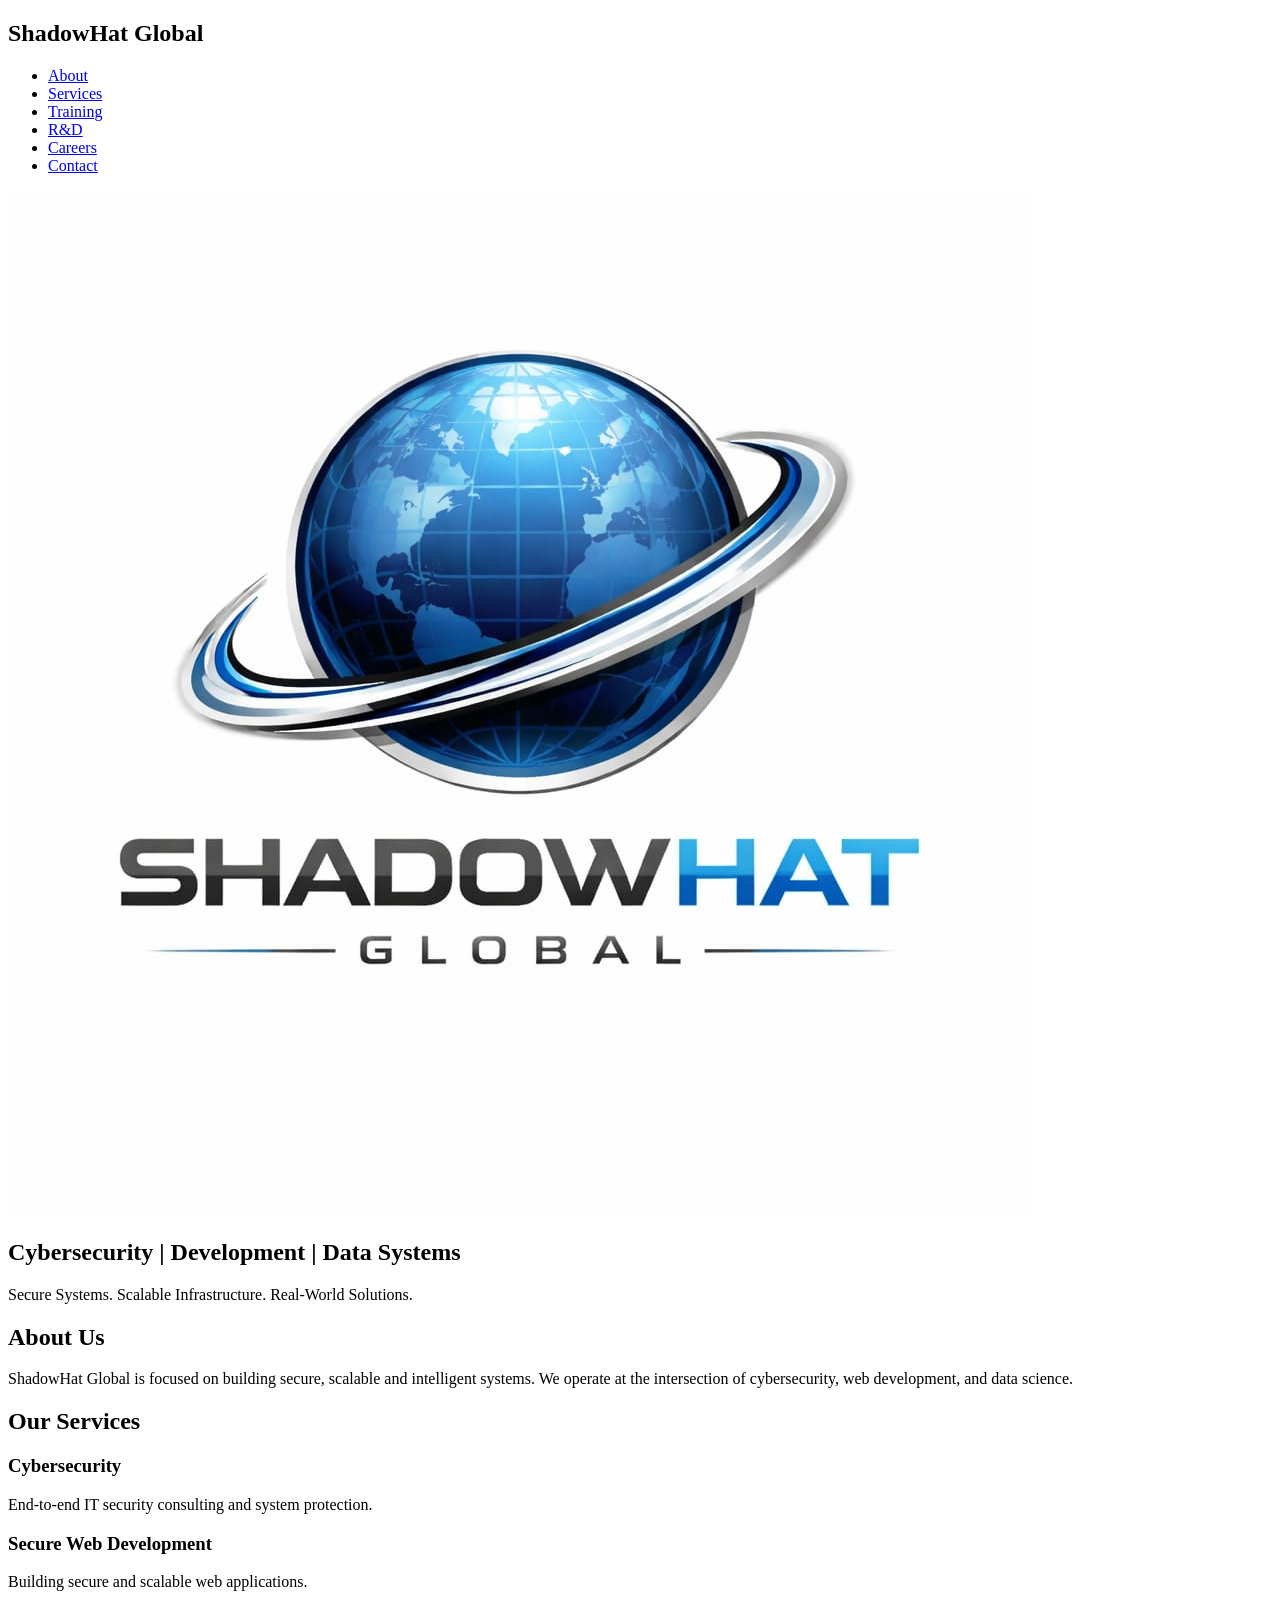
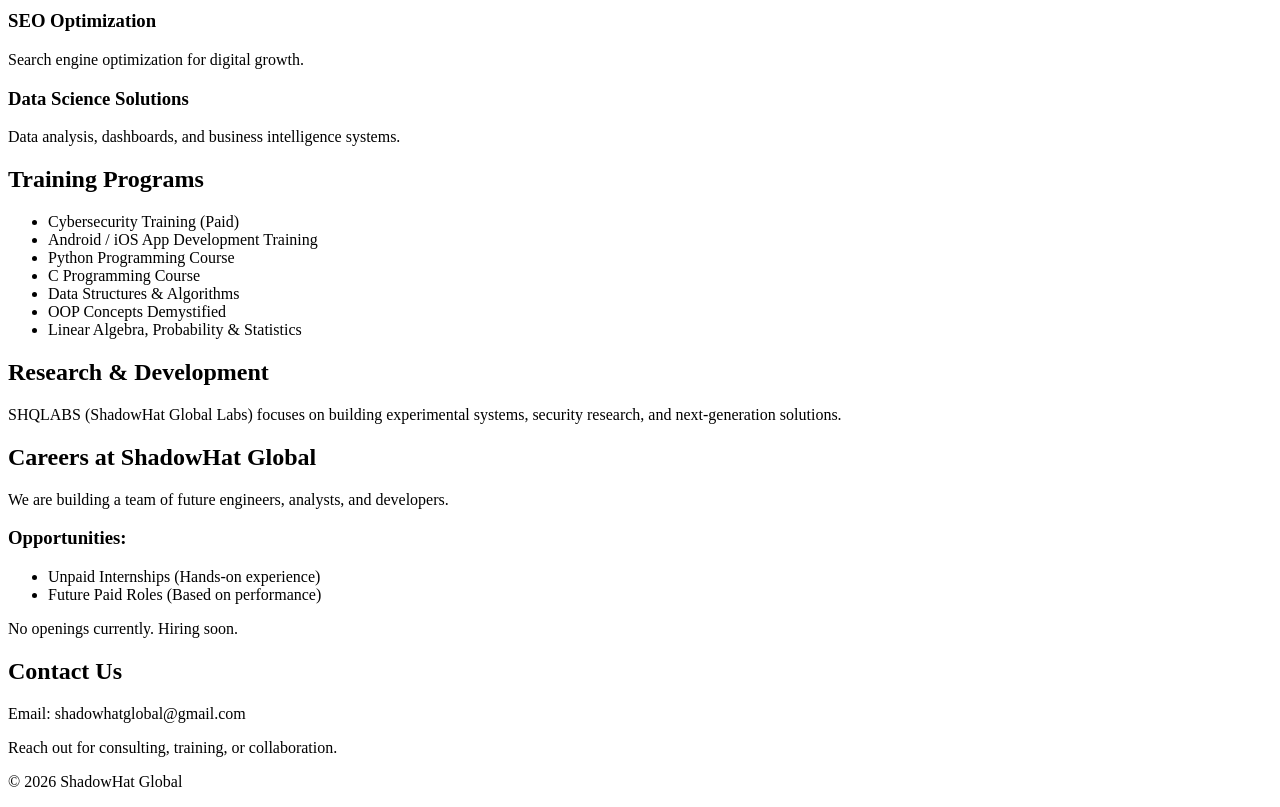
==== index.html @ a4dbe0b5 "Create index.html" ====
<!DOCTYPE html>
<html lang="en">
<head>
<meta charset="UTF-8">

<meta http-equiv="X-Content-Type-Options" content="nosniff">
<meta http-equiv="X-Frame-Options" content="DENY">
<meta http-equiv="Content-Security-Policy" content="default-src 'self'; style-src 'self'; img-src 'self';">

<meta name="viewport" content="width=device-width, initial-scale=1.0">
<title>ShadowHat Global</title>

<link rel="stylesheet" href="style.css">
</head>

<body>

<!-- NAVBAR -->
<nav>
    <h1>ShadowHat Global</h1>
    <ul>
        <li><a href="#about">About</a></li>
        <li><a href="#services">Services</a></li>
        <li><a href="#training">Training</a></li>
        <li><a href="#rnd">R&D</a></li>
        <li><a href="#careers">Careers</a></li>
        <li><a href="#contact">Contact</a></li>
    </ul>
</nav>

<!-- HERO -->
<header class="hero">
    <img src="shadowhatglobalLogo.jpeg" alt="ShadowHat Global Logo" class="logo">
    <h2>Cybersecurity | Development | Data Systems</h2>
    <p>Secure Systems. Scalable Infrastructure. Real-World Solutions.</p>
</header>

<!-- ABOUT -->
<section id="about" class="container">
    <h2>About Us</h2>
    <p>
        ShadowHat Global is focused on building secure, scalable and intelligent systems.
        We operate at the intersection of cybersecurity, web development, and data science.
    </p>
</section>

<!-- SERVICES -->
<section id="services" class="container">
    <h2>Our Services</h2>

    <div class="grid">

        <div class="card">
            <h3>Cybersecurity</h3>
            <p>End-to-end IT security consulting and system protection.</p>
        </div>

        <div class="card">
            <h3>Secure Web Development</h3>
            <p>Building secure and scalable web applications.</p>
        </div>

        <div class="card">
            <h3>SEO Optimization</h3>
            <p>Search engine optimization for digital growth.</p>
        </div>

        <div class="card">
            <h3>Data Science Solutions</h3>
            <p>Data analysis, dashboards, and business intelligence systems.</p>
        </div>

    </div>
</section>

<!-- TRAINING -->
<section id="training" class="container">
    <h2>Training Programs</h2>

    <ul>
        <li>Cybersecurity Training (Paid)</li>
        <li>Android / iOS App Development Training</li>
        <li>Python Programming Course</li>
        <li>C Programming Course</li>
        <li>Data Structures & Algorithms</li>
        <li>OOP Concepts Demystified</li>
        <li>Linear Algebra, Probability & Statistics</li>
    </ul>
</section>

<!-- R&D -->
<section id="rnd" class="container">
    <h2>Research & Development</h2>
    <p>
        SHQLABS (ShadowHat Global Labs) focuses on building experimental systems,
        security research, and next-generation solutions.
    </p>
</section>

<!-- CAREERS -->
<section id="careers" class="container">
    <h2>Careers at ShadowHat Global</h2>

    <p>We are building a team of future engineers, analysts, and developers.</p>

    <h3>Opportunities:</h3>
    <ul>
        <li>Unpaid Internships (Hands-on experience)</li>
        <li>Future Paid Roles (Based on performance)</li>
    </ul>

    <p>No openings currently. Hiring soon.</p>
</section>

<!-- CONTACT -->
<section id="contact" class="container">
    <h2>Contact Us</h2>
    <p>Email: shadowhatglobal@gmail.com</p>
    <p>Reach out for consulting, training, or collaboration.</p>
</section>

<!-- FOOTER -->
<footer>
    <p>© 2026 ShadowHat Global</p>
</footer>

</body>
</html>
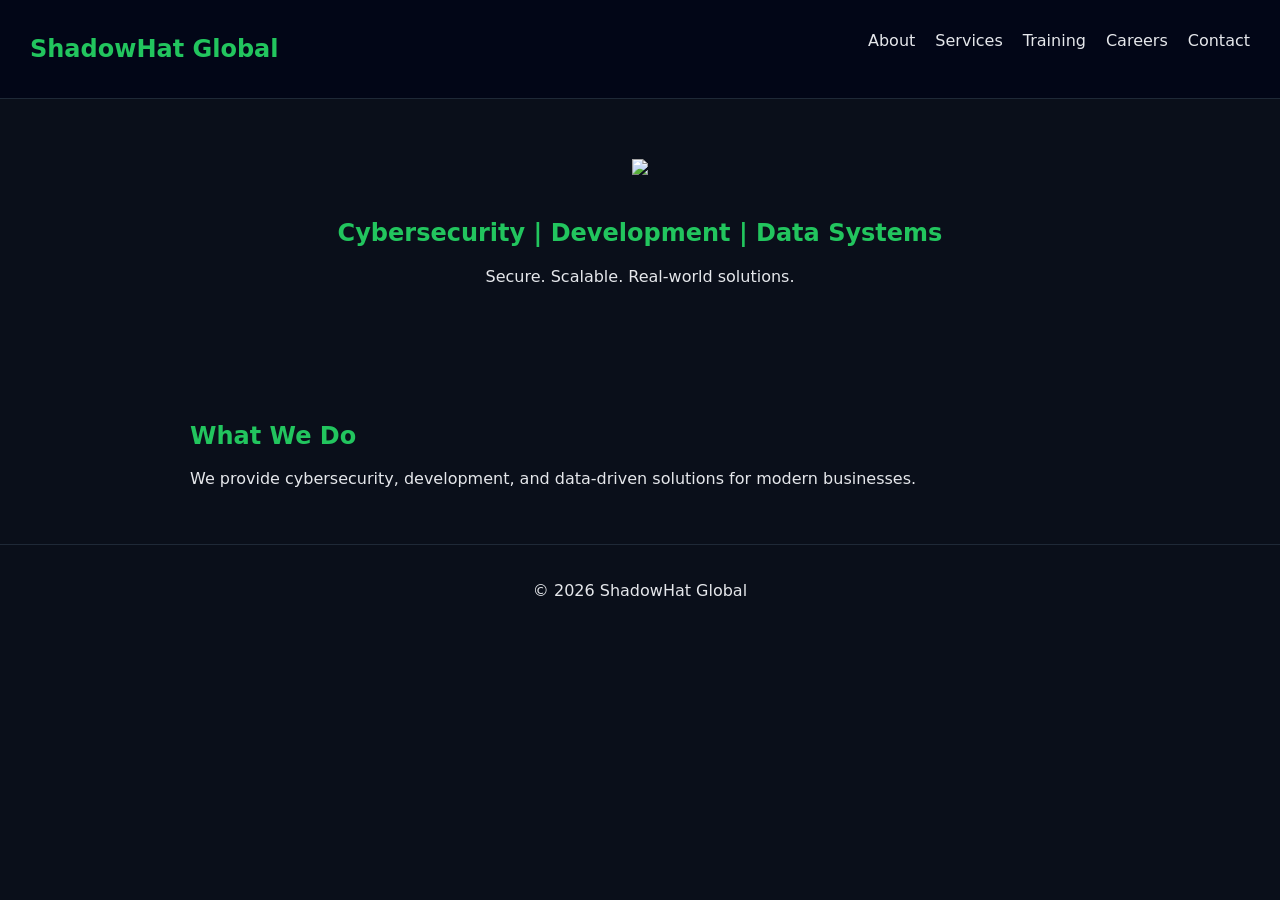
==== commit bb140cbc: "Update index.html" ====
--- a/index.html
+++ b/index.html
@@ -2,124 +2,36 @@
 <html lang="en">
 <head>
 <meta charset="UTF-8">
-
-<meta http-equiv="X-Content-Type-Options" content="nosniff">
-<meta http-equiv="X-Frame-Options" content="DENY">
 <meta http-equiv="Content-Security-Policy" content="default-src 'self'; style-src 'self'; img-src 'self';">
-
 <meta name="viewport" content="width=device-width, initial-scale=1.0">
 <title>ShadowHat Global</title>
-
 <link rel="stylesheet" href="style.css">
 </head>
 
 <body>
 
-<!-- NAVBAR -->
 <nav>
     <h1>ShadowHat Global</h1>
     <ul>
-        <li><a href="#about">About</a></li>
-        <li><a href="#services">Services</a></li>
-        <li><a href="#training">Training</a></li>
-        <li><a href="#rnd">R&D</a></li>
-        <li><a href="#careers">Careers</a></li>
-        <li><a href="#contact">Contact</a></li>
+        <li><a href="about.html">About</a></li>
+        <li><a href="services.html">Services</a></li>
+        <li><a href="training.html">Training</a></li>
+        <li><a href="careers.html">Careers</a></li>
+        <li><a href="contact.html">Contact</a></li>
     </ul>
 </nav>
 
-<!-- HERO -->
 <header class="hero">
-    <img src="shadowhatglobalLogo.jpeg" alt="ShadowHat Global Logo" class="logo">
+    <img src="logo.jpeg" class="logo">
     <h2>Cybersecurity | Development | Data Systems</h2>
-    <p>Secure Systems. Scalable Infrastructure. Real-World Solutions.</p>
+    <p>Secure. Scalable. Real-world solutions.</p>
 </header>
 
-<!-- ABOUT -->
-<section id="about" class="container">
-    <h2>About Us</h2>
-    <p>
-        ShadowHat Global is focused on building secure, scalable and intelligent systems.
-        We operate at the intersection of cybersecurity, web development, and data science.
-    </p>
+<section class="container">
+    <h2>What We Do</h2>
+    <p>We provide cybersecurity, development, and data-driven solutions for modern businesses.</p>
 </section>
 
-<!-- SERVICES -->
-<section id="services" class="container">
-    <h2>Our Services</h2>
-
-    <div class="grid">
-
-        <div class="card">
-            <h3>Cybersecurity</h3>
-            <p>End-to-end IT security consulting and system protection.</p>
-        </div>
-
-        <div class="card">
-            <h3>Secure Web Development</h3>
-            <p>Building secure and scalable web applications.</p>
-        </div>
-
-        <div class="card">
-            <h3>SEO Optimization</h3>
-            <p>Search engine optimization for digital growth.</p>
-        </div>
-
-        <div class="card">
-            <h3>Data Science Solutions</h3>
-            <p>Data analysis, dashboards, and business intelligence systems.</p>
-        </div>
-
-    </div>
-</section>
-
-<!-- TRAINING -->
-<section id="training" class="container">
-    <h2>Training Programs</h2>
-
-    <ul>
-        <li>Cybersecurity Training (Paid)</li>
-        <li>Android / iOS App Development Training</li>
-        <li>Python Programming Course</li>
-        <li>C Programming Course</li>
-        <li>Data Structures & Algorithms</li>
-        <li>OOP Concepts Demystified</li>
-        <li>Linear Algebra, Probability & Statistics</li>
-    </ul>
-</section>
-
-<!-- R&D -->
-<section id="rnd" class="container">
-    <h2>Research & Development</h2>
-    <p>
-        SHQLABS (ShadowHat Global Labs) focuses on building experimental systems,
-        security research, and next-generation solutions.
-    </p>
-</section>
-
-<!-- CAREERS -->
-<section id="careers" class="container">
-    <h2>Careers at ShadowHat Global</h2>
-
-    <p>We are building a team of future engineers, analysts, and developers.</p>
-
-    <h3>Opportunities:</h3>
-    <ul>
-        <li>Unpaid Internships (Hands-on experience)</li>
-        <li>Future Paid Roles (Based on performance)</li>
-    </ul>
-
-    <p>No openings currently. Hiring soon.</p>
-</section>
-
-<!-- CONTACT -->
-<section id="contact" class="container">
-    <h2>Contact Us</h2>
-    <p>Email: shadowhatglobal@gmail.com</p>
-    <p>Reach out for consulting, training, or collaboration.</p>
-</section>
-
-<!-- FOOTER -->
 <footer>
     <p>© 2026 ShadowHat Global</p>
 </footer>
--- a/style.css
+++ b/style.css
@@ -0,0 +1,74 @@
+body {
+    margin: 0;
+    font-family: system-ui, sans-serif;
+    background: #0a0f1a;
+    color: #e5e7eb;
+}
+
+/* NAVBAR */
+nav {
+    display: flex;
+    justify-content: space-between;
+    padding: 15px 30px;
+    background: #020617;
+    border-bottom: 1px solid #1f2937;
+}
+
+nav h1 {
+    color: #22c55e;
+}
+
+nav ul {
+    list-style: none;
+    display: flex;
+    gap: 20px;
+}
+
+nav a {
+    color: #e5e7eb;
+    text-decoration: none;
+}
+
+/* HERO */
+.hero {
+    text-align: center;
+    padding: 60px 20px;
+}
+
+.logo {
+    width: 150px;
+    margin-bottom: 20px;
+}
+
+/* SECTIONS */
+.container {
+    max-width: 900px;
+    margin: auto;
+    padding: 40px 20px;
+}
+
+h2 {
+    color: #22c55e;
+}
+
+/* GRID */
+.grid {
+    display: grid;
+    grid-template-columns: repeat(auto-fit, minmax(200px, 1fr));
+    gap: 20px;
+}
+
+/* CARDS */
+.card {
+    background: #020617;
+    padding: 20px;
+    border: 1px solid #1f2937;
+    border-radius: 8px;
+}
+
+/* FOOTER */
+footer {
+    text-align: center;
+    padding: 20px;
+    border-top: 1px solid #1f2937;
+}
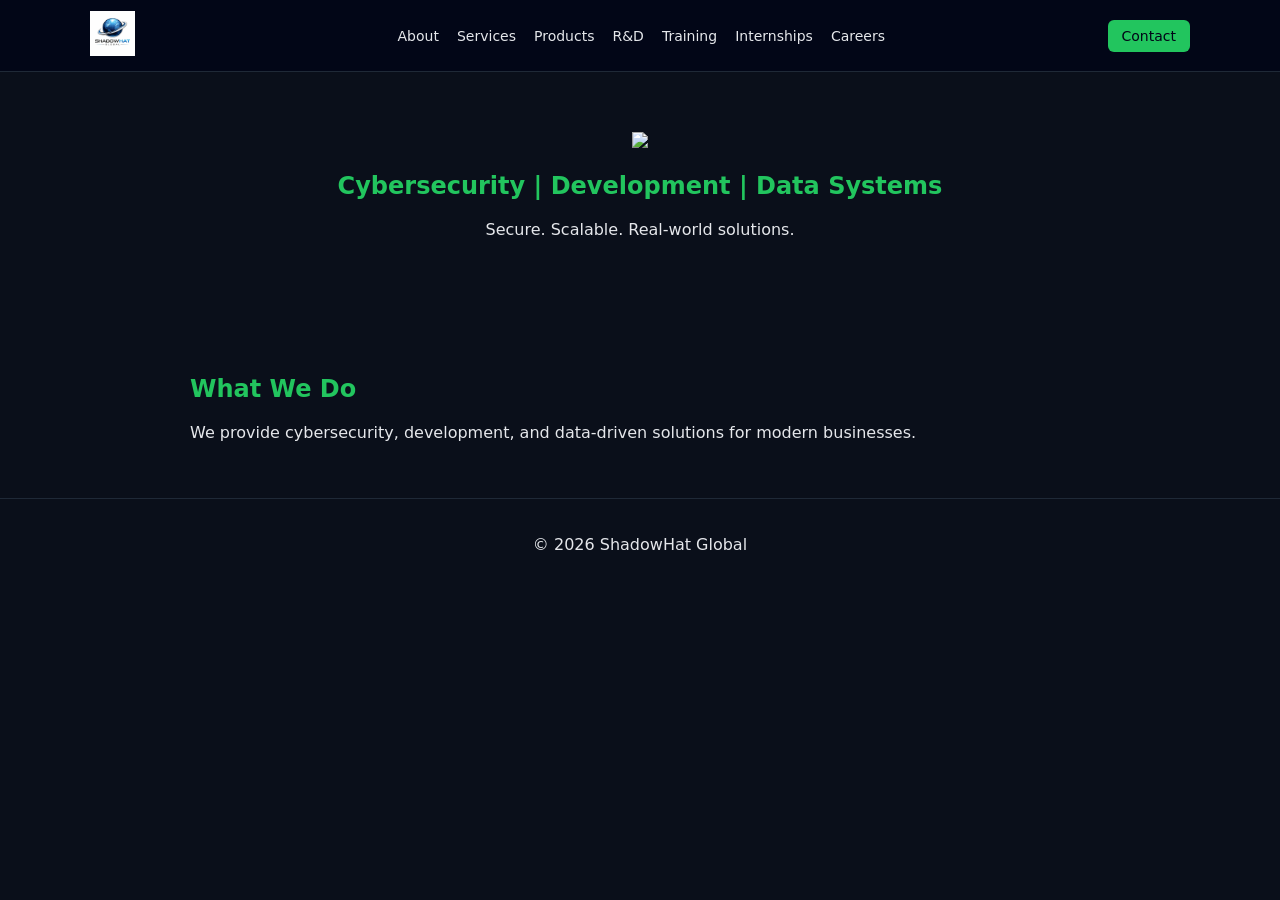
==== commit 2397ed52: "Update index.html" ====
--- a/index.html
+++ b/index.html
@@ -8,17 +8,26 @@
 <link rel="stylesheet" href="style.css">
 </head>
 
-<body>
+<nav class="navbar">
+    <div class="nav-container">
 
-<nav>
-    <h1>ShadowHat Global</h1>
-    <ul>
-        <li><a href="about.html">About</a></li>
-        <li><a href="services.html">Services</a></li>
-        <li><a href="training.html">Training</a></li>
-        <li><a href="careers.html">Careers</a></li>
-        <li><a href="contact.html">Contact</a></li>
-    </ul>
+        <a href="index.html">
+            <img src="shadowhatglobalLogo.jpeg" class="nav-logo">
+        </a>
+
+        <ul class="nav-links">
+            <li><a href="about.html">About</a></li>
+            <li><a href="services.html">Services</a></li>
+            <li><a href="products.html">Products</a></li>
+            <li><a href="rnd.html">R&D</a></li>
+            <li><a href="training.html">Training</a></li>
+            <li><a href="internships.html">Internships</a></li>
+            <li><a href="careers.html">Careers</a></li>
+        </ul>
+
+        <a href="contact.html" class="cta-btn">Contact</a>
+
+    </div>
 </nav>
 
 <header class="hero">
--- a/style.css
+++ b/style.css
@@ -6,27 +6,50 @@
 }
 
 /* NAVBAR */
-nav {
-    display: flex;
-    justify-content: space-between;
-    padding: 15px 30px;
+.navbar {
     background: #020617;
     border-bottom: 1px solid #1f2937;
+    position: sticky;
+    top: 0;
+    z-index: 1000;
 }
 
-nav h1 {
+.nav-container {
+    max-width: 1100px;
+    margin: auto;
+    display: flex;
+    align-items: center;
+    justify-content: space-between;
+    padding: 10px 20px;
+}
+
+.nav-logo {
+    height: 45px;
+}
+
+.nav-links {
+    list-style: none;
+    display: flex;
+    gap: 18px;
+}
+
+.nav-links a {
+    color: #e5e7eb;
+    text-decoration: none;
+    font-size: 14px;
+}
+
+.nav-links a:hover {
     color: #22c55e;
 }
 
-nav ul {
-    list-style: none;
-    display: flex;
-    gap: 20px;
-}
-
-nav a {
-    color: #e5e7eb;
+.cta-btn {
+    background: #22c55e;
+    color: #020617;
+    padding: 8px 14px;
+    border-radius: 6px;
     text-decoration: none;
+    font-size: 14px;
 }
 
 /* HERO */
@@ -35,12 +58,11 @@
     padding: 60px 20px;
 }
 
-.logo {
-    width: 150px;
-    margin-bottom: 20px;
+.hero-logo {
+    width: 180px;
 }
 
-/* SECTIONS */
+/* CONTENT */
 .container {
     max-width: 900px;
     margin: auto;
@@ -54,11 +76,10 @@
 /* GRID */
 .grid {
     display: grid;
-    grid-template-columns: repeat(auto-fit, minmax(200px, 1fr));
+    grid-template-columns: repeat(auto-fit, minmax(220px, 1fr));
     gap: 20px;
 }
 
-/* CARDS */
 .card {
     background: #020617;
     padding: 20px;
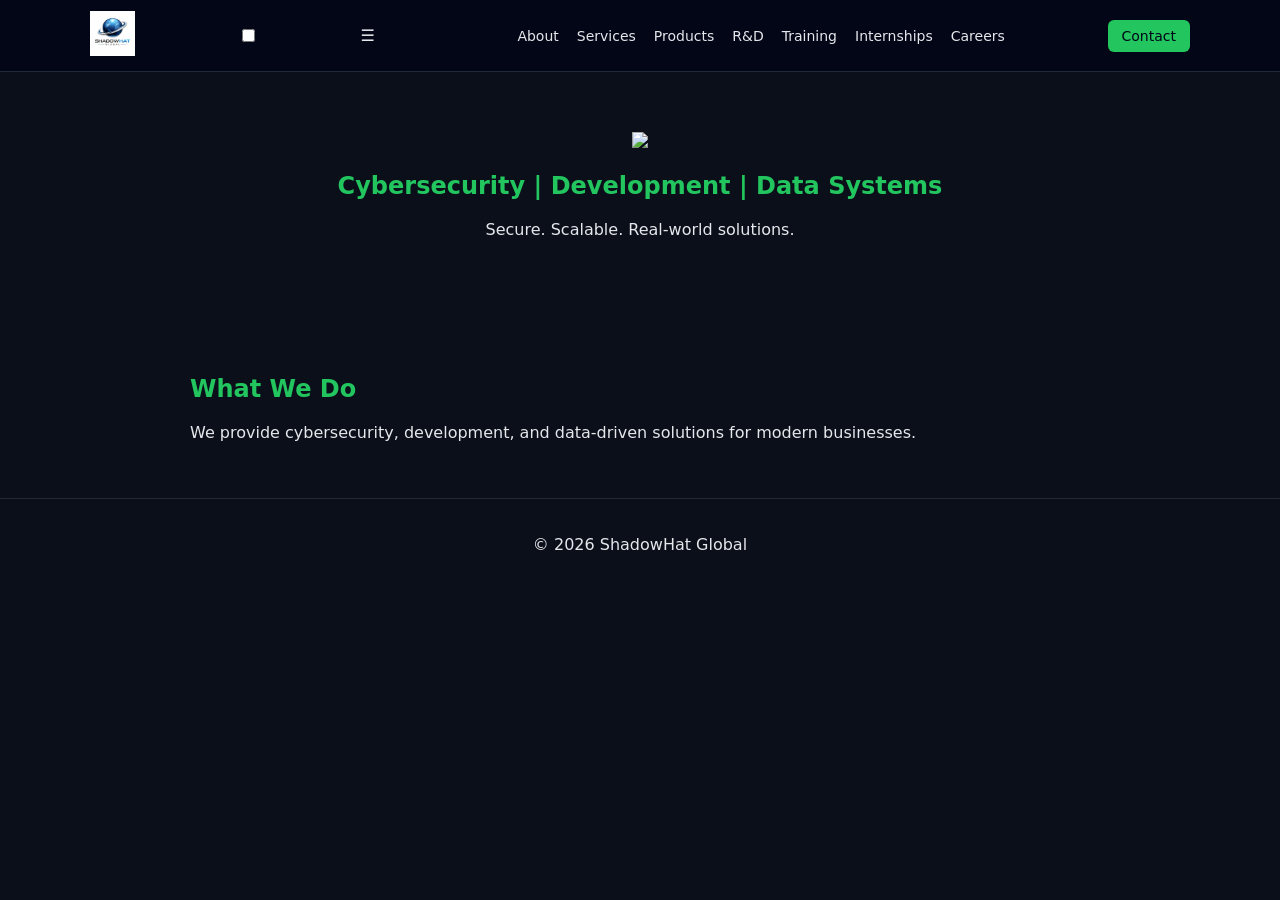
==== commit f99d8c59: "Update index.html" ====
--- a/index.html
+++ b/index.html
@@ -7,7 +7,7 @@
 <title>ShadowHat Global</title>
 <link rel="stylesheet" href="style.css">
 </head>
-
+<body>
 <nav class="navbar">
     <div class="nav-container">
 
@@ -15,14 +15,18 @@
             <img src="shadowhatglobalLogo.jpeg" class="nav-logo">
         </a>
 
+        <!-- TOGGLE (for mobile) -->
+        <input type="checkbox" id="menu-toggle">
+        <label for="menu-toggle" class="menu-icon">&#9776;</label>
+
         <ul class="nav-links">
-            <li><a href="about.html">About</a></li>
-            <li><a href="services.html">Services</a></li>
-            <li><a href="products.html">Products</a></li>
-            <li><a href="rnd.html">R&D</a></li>
-            <li><a href="training.html">Training</a></li>
-            <li><a href="internships.html">Internships</a></li>
-            <li><a href="careers.html">Careers</a></li>
+            <li><a href="about.html" class="nav-link">About</a></li>
+            <li><a href="services.html" class="nav-link">Services</a></li>
+            <li><a href="products.html" class="nav-link">Products</a></li>
+            <li><a href="rnd.html" class="nav-link">R&D</a></li>
+            <li><a href="training.html" class="nav-link">Training</a></li>
+            <li><a href="internships.html" class="nav-link">Internships</a></li>
+            <li><a href="careers.html" class="nav-link">Careers</a></li>
         </ul>
 
         <a href="contact.html" class="cta-btn">Contact</a>
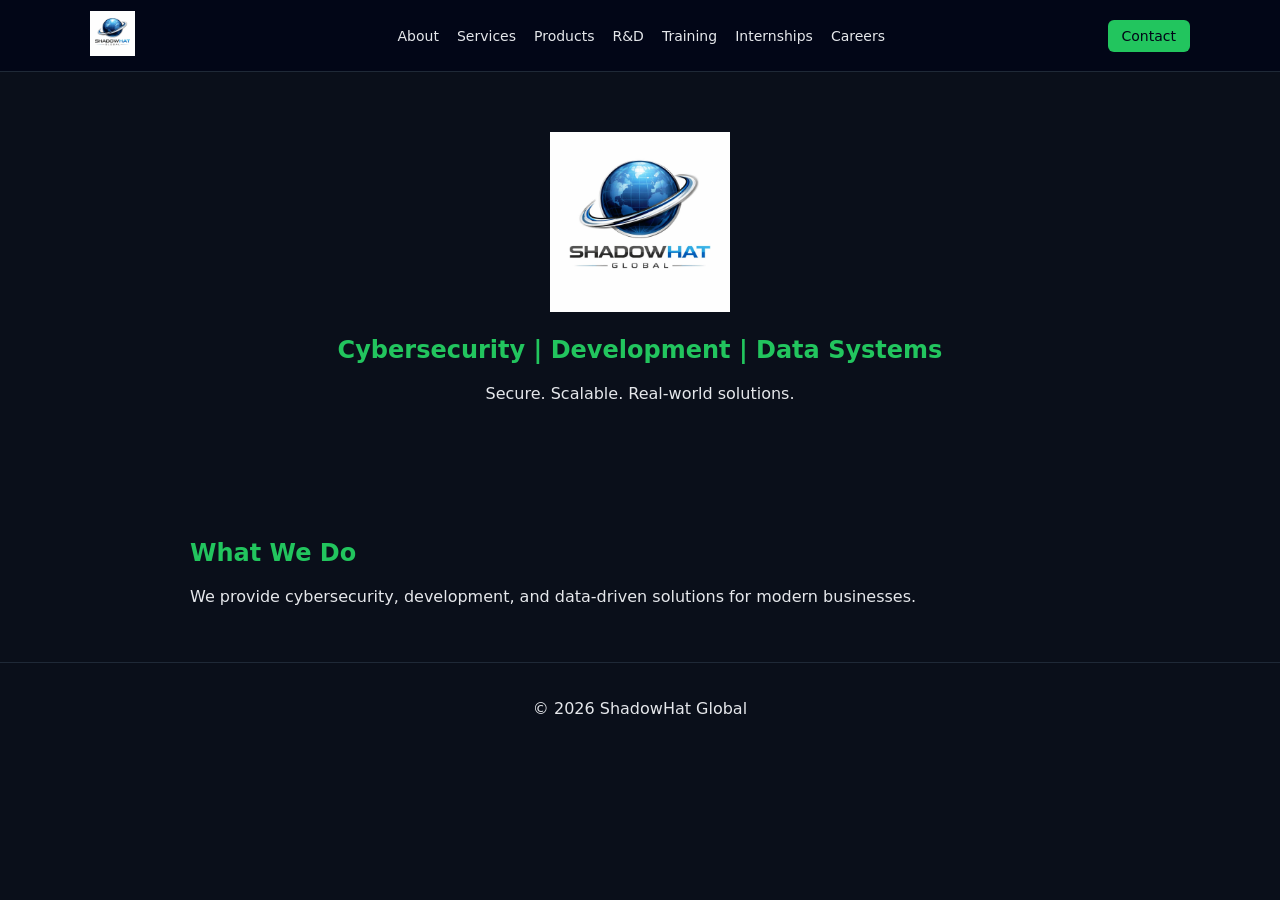
==== commit f3d24d53: "Update index.html" ====
--- a/index.html
+++ b/index.html
@@ -35,7 +35,7 @@
 </nav>
 
 <header class="hero">
-    <img src="logo.jpeg" class="logo">
+    <img src="shadowhatglobalLogo.jpeg" class="hero-logo">
     <h2>Cybersecurity | Development | Data Systems</h2>
     <p>Secure. Scalable. Real-world solutions.</p>
 </header>
--- a/style.css
+++ b/style.css
@@ -93,3 +93,43 @@
     padding: 20px;
     border-top: 1px solid #1f2937;
 }
+/* MOBILE MENU ICON */
+.menu-icon {
+    display: none;
+    font-size: 26px;
+    color: #22c55e;
+    cursor: pointer;
+}
+
+/* HIDE CHECKBOX */
+#menu-toggle {
+    display: none;
+}
+
+/* MOBILE STYLES */
+@media (max-width: 768px) {
+
+    .menu-icon {
+        display: block;
+    }
+
+    .nav-links {
+        position: absolute;
+        top: 60px;
+        left: 0;
+        width: 100%;
+        background: #020617;
+        flex-direction: column;
+        align-items: center;
+        display: none;
+        padding: 20px 0;
+    }
+
+    #menu-toggle:checked + .menu-icon + .nav-links {
+        display: flex;
+    }
+
+    .cta-btn {
+        display: none; /* keep UI clean on mobile */
+    }
+}
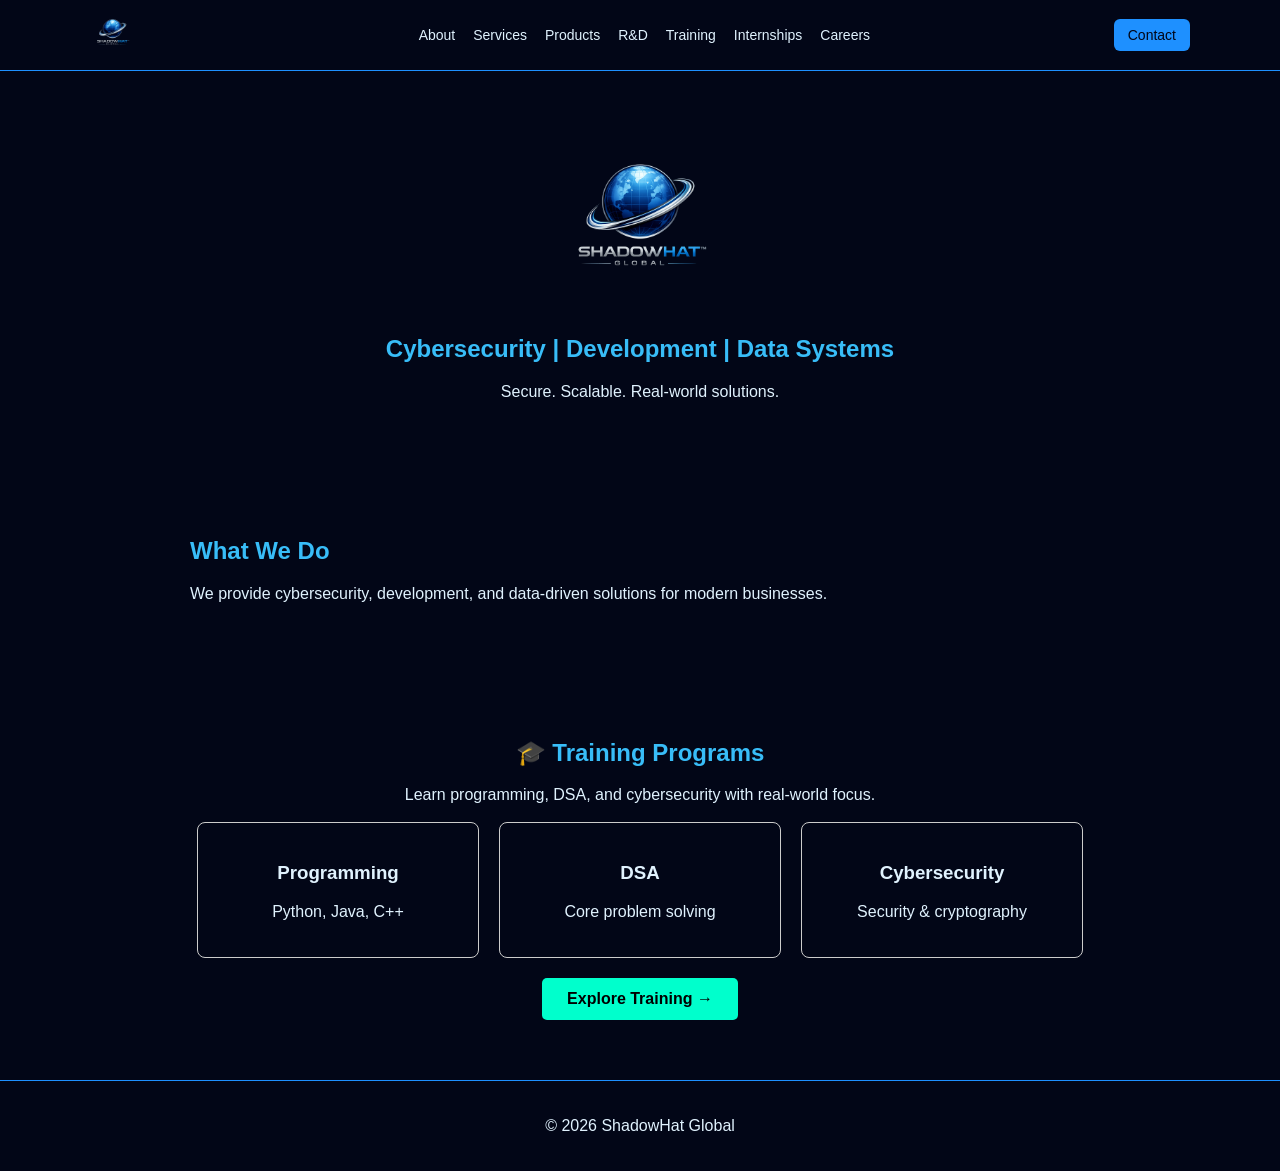
==== commit 8fc22e50: "Update index.html" ====
--- a/index.html
+++ b/index.html
@@ -1,13 +1,59 @@
 <!DOCTYPE html>
 <html lang="en">
 <head>
+
 <meta charset="UTF-8">
-<meta http-equiv="Content-Security-Policy" content="default-src 'self'; style-src 'self'; img-src 'self';">
+
 <meta name="viewport" content="width=device-width, initial-scale=1.0">
+
+<meta http-equiv="Content-Security-Policy" 
+content="default-src 'self'; style-src 'self' 'unsafe-inline' https://fonts.googleapis.com; font-src https://fonts.gstatic.com; img-src 'self' data:;">
+
 <title>ShadowHat Global</title>
+
 <link rel="stylesheet" href="style.css">
+<link href="https://fonts.googleapis.com/css2?family=Montserrat:wght@400;700&display=swap" rel="stylesheet">
+
+<style>
+body {
+    font-family: 'Montserrat', sans-serif;
+}
+
+.training-preview {
+    text-align: center;
+    padding: 60px 20px;
+}
+
+.preview-grid {
+    display: flex;
+    justify-content: center;
+    gap: 20px;
+    flex-wrap: wrap;
+}
+
+.preview-card {
+    border: 1px solid #ccc;
+    padding: 20px;
+    width: 240px;
+    border-radius: 8px;
+}
+
+.cta-link {
+    display: inline-block;
+    margin-top: 20px;
+    padding: 12px 25px;
+    background: #00ffcc;
+    color: #000;
+    text-decoration: none;
+    font-weight: bold;
+    border-radius: 5px;
+}
+</style>
+
 </head>
+
 <body>
+
 <nav class="navbar">
     <div class="nav-container">
 
@@ -15,7 +61,6 @@
             <img src="shadowhatglobalLogo.jpeg" class="nav-logo">
         </a>
 
-        <!-- TOGGLE (for mobile) -->
         <input type="checkbox" id="menu-toggle">
         <label for="menu-toggle" class="menu-icon">&#9776;</label>
 
@@ -45,6 +90,41 @@
     <p>We provide cybersecurity, development, and data-driven solutions for modern businesses.</p>
 </section>
 
+<section class="training-preview">
+
+<h2>🎓 Training Programs</h2>
+
+<p style="max-width:600px; margin:auto;">
+Learn programming, DSA, and cybersecurity with real-world focus.
+</p>
+
+<br>
+
+<div class="preview-grid">
+
+<div class="preview-card">
+<h3>Programming</h3>
+<p>Python, Java, C++</p>
+</div>
+
+<div class="preview-card">
+<h3>DSA</h3>
+<p>Core problem solving</p>
+</div>
+
+<div class="preview-card">
+<h3>Cybersecurity</h3>
+<p>Security & cryptography</p>
+</div>
+
+</div>
+
+<a href="training.html" class="cta-link">
+Explore Training →
+</a>
+
+</section>
+
 <footer>
     <p>© 2026 ShadowHat Global</p>
 </footer>
--- a/style.css
+++ b/style.css
@@ -1,14 +1,14 @@
 body {
     margin: 0;
     font-family: system-ui, sans-serif;
-    background: #0a0f1a;
-    color: #e5e7eb;
+    background: #020617; /* Dark base */
+    color: #e0f2fe; /* Soft light blue text */
 }
 
 /* NAVBAR */
 .navbar {
     background: #020617;
-    border-bottom: 1px solid #1f2937;
+    border-bottom: 1px solid #1E90FF; /* Primary blue */
     position: sticky;
     top: 0;
     z-index: 1000;
@@ -25,8 +25,11 @@
 
 .nav-logo {
     height: 45px;
+    background: transparent;
 }
 
+
+/* LINKS */
 .nav-links {
     list-style: none;
     display: flex;
@@ -34,22 +37,29 @@
 }
 
 .nav-links a {
-    color: #e5e7eb;
+    color: #e0f2fe;
     text-decoration: none;
     font-size: 14px;
+    transition: 0.3s;
 }
 
 .nav-links a:hover {
-    color: #22c55e;
+    color: #38BDF8; /* Accent blue */
 }
 
+/* CTA BUTTON */
 .cta-btn {
-    background: #22c55e;
+    background: #1E90FF;
     color: #020617;
     padding: 8px 14px;
     border-radius: 6px;
     text-decoration: none;
     font-size: 14px;
+    transition: 0.3s;
+}
+
+.cta-btn:hover {
+    background: #38BDF8;
 }
 
 /* HERO */
@@ -58,10 +68,11 @@
     padding: 60px 20px;
 }
 
+
 .hero-logo {
     width: 180px;
+    background: transparent;
 }
-
 /* CONTENT */
 .container {
     max-width: 900px;
@@ -69,8 +80,9 @@
     padding: 40px 20px;
 }
 
+/* HEADINGS */
 h2 {
-    color: #22c55e;
+    color: #38BDF8;
 }
 
 /* GRID */
@@ -80,24 +92,39 @@
     gap: 20px;
 }
 
+/* CARDS */
 .card {
     background: #020617;
     padding: 20px;
-    border: 1px solid #1f2937;
+    border: 1px solid #1E90FF;
     border-radius: 8px;
+    transition: 0.3s;
+}
+
+.card:hover {
+    border-color: #38BDF8;
+    transform: translateY(-3px);
 }
 
 /* FOOTER */
 footer {
     text-align: center;
     padding: 20px;
-    border-top: 1px solid #1f2937;
+    border-top: 1px solid #1E90FF;
 }
+
+/* ACTIVE NAV LINK */
+.nav-link.active {
+    color: #38BDF8;
+    border-bottom: 2px solid #38BDF8;
+    padding-bottom: 2px;
+}
+
 /* MOBILE MENU ICON */
 .menu-icon {
     display: none;
     font-size: 26px;
-    color: #22c55e;
+    color: #1E90FF;
     cursor: pointer;
 }
 
@@ -123,6 +150,7 @@
         align-items: center;
         display: none;
         padding: 20px 0;
+        border-top: 1px solid #1E90FF;
     }
 
     #menu-toggle:checked + .menu-icon + .nav-links {
@@ -130,6 +158,6 @@
     }
 
     .cta-btn {
-        display: none; /* keep UI clean on mobile */
+        display: none;
     }
 }
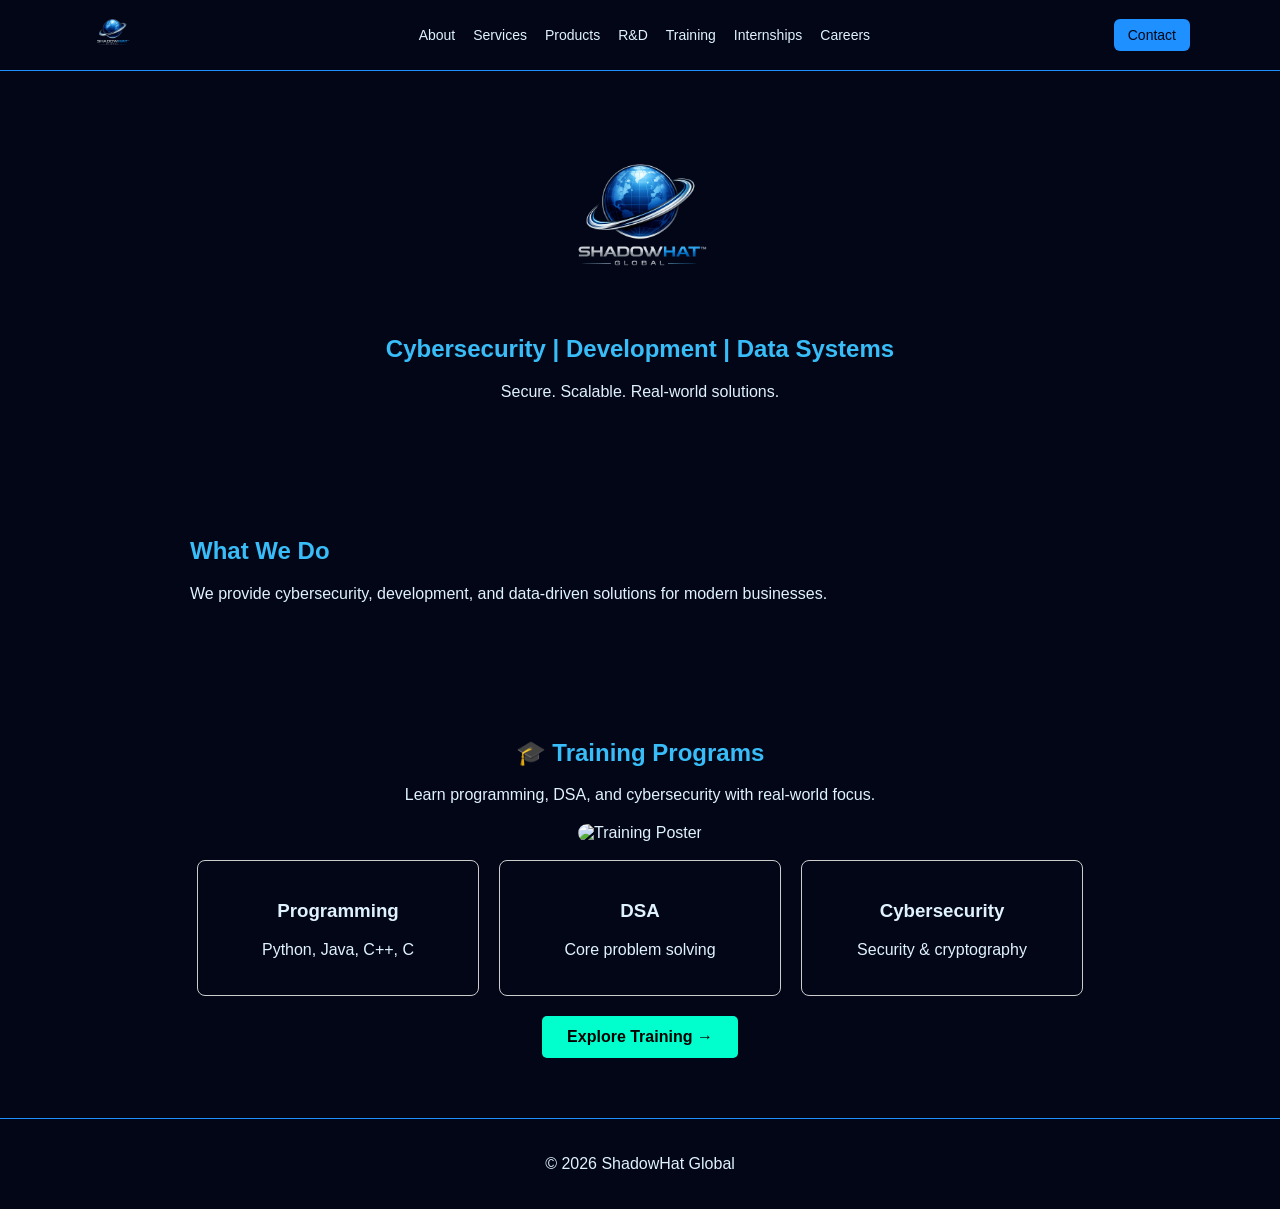
==== commit 0e09d134: "Update index.html" ====
--- a/index.html
+++ b/index.html
@@ -3,7 +3,6 @@
 <head>
 
 <meta charset="UTF-8">
-
 <meta name="viewport" content="width=device-width, initial-scale=1.0">
 
 <meta http-equiv="Content-Security-Policy" 
@@ -15,9 +14,7 @@
 <link href="https://fonts.googleapis.com/css2?family=Montserrat:wght@400;700&display=swap" rel="stylesheet">
 
 <style>
-body {
-    font-family: 'Montserrat', sans-serif;
-}
+body { font-family: 'Montserrat', sans-serif; }
 
 .training-preview {
     text-align: center;
@@ -90,6 +87,7 @@
     <p>We provide cybersecurity, development, and data-driven solutions for modern businesses.</p>
 </section>
 
+
 <section class="training-preview">
 
 <h2>🎓 Training Programs</h2>
@@ -98,13 +96,18 @@
 Learn programming, DSA, and cybersecurity with real-world focus.
 </p>
 
-<br>
+<!-- IMAGE -->
+<img src="training-poster.png" 
+     alt="Training Poster"
+     style="width:100%; max-width:500px; margin-top:20px; border-radius:10px;">
+
+<br><br>
 
 <div class="preview-grid">
 
 <div class="preview-card">
 <h3>Programming</h3>
-<p>Python, Java, C++</p>
+<p>Python, Java, C++, C</p>
 </div>
 
 <div class="preview-card">
